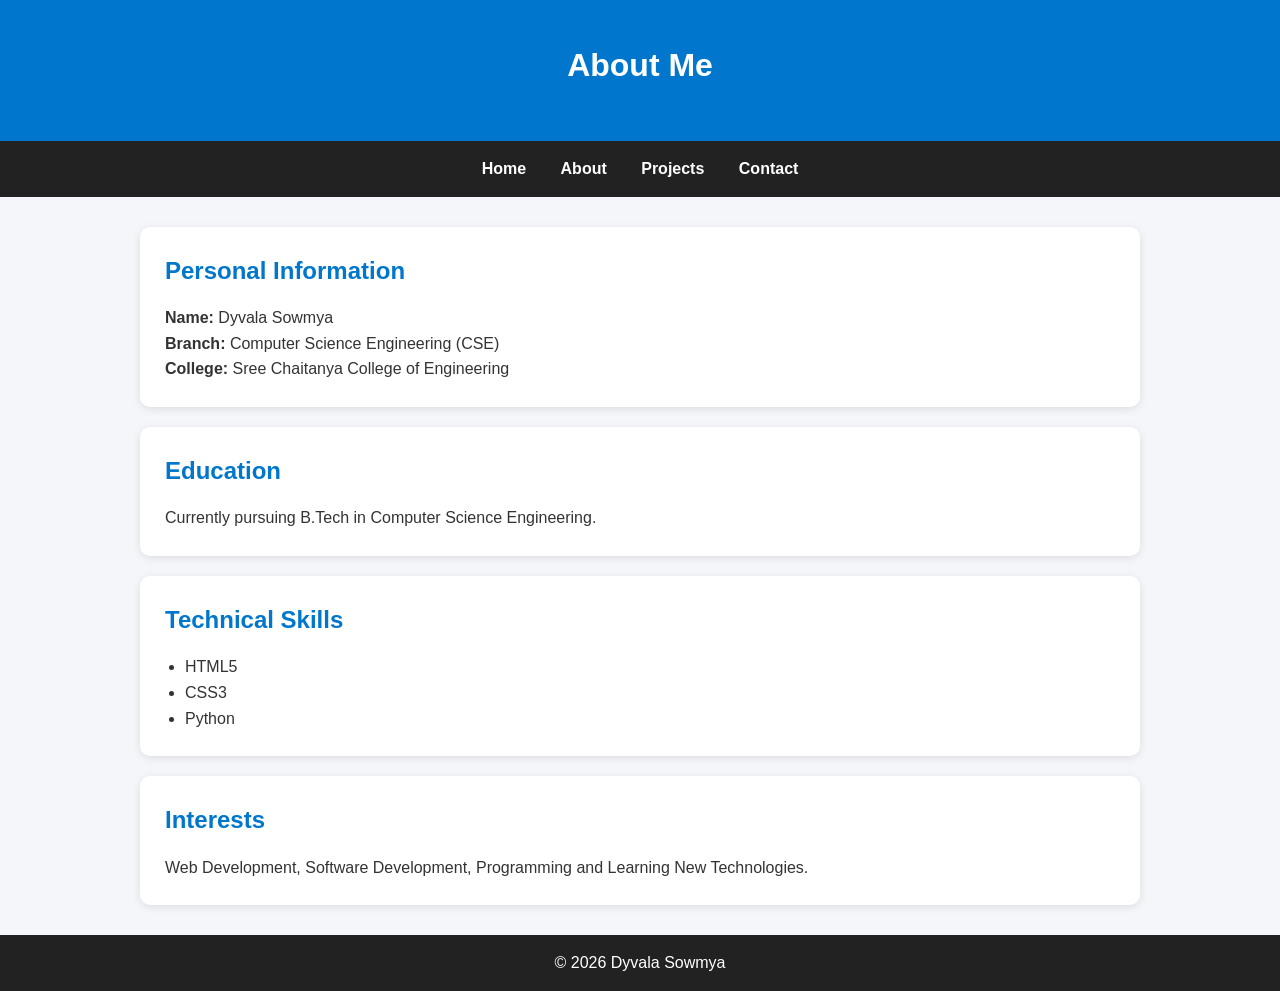
==== about.html @ d8fa5e28 "commit changes" ====
<!DOCTYPE html>
<html lang="en">
<head>
    <meta charset="UTF-8">
    <meta name="viewport" content="width=device-width, initial-scale=1.0">
    <meta name="description" content="About Dyvala Sowmya">
    <title>About Me</title>
    <link rel="stylesheet" href="style.css">
</head>
<body>

<header>
    <h1>About Me</h1>
</header>

<nav aria-label="Main Navigation">
    <a href="index.html" aria-label="Home Page">Home</a>
    <a href="about.html" aria-label="About Page">About</a>
    <a href="projects.html" aria-label="Projects Page">Projects</a>
    <a href="contact.html" aria-label="Contact Page">Contact</a>
</nav>

<main>

<section>
    <h2>Personal Information</h2>
    <p><strong>Name:</strong> Dyvala Sowmya</p>
    <p><strong>Branch:</strong> Computer Science Engineering (CSE)</p>
    <p><strong>College:</strong> Sree Chaitanya College of Engineering</p>
</section>

<section>
    <h2>Education</h2>
    <p>Currently pursuing B.Tech in Computer Science Engineering.</p>
</section>

<section>
    <h2>Technical Skills</h2>
    <ul aria-label="Technical Skills">
        <li>HTML5</li>
        <li>CSS3</li>
        <li>Python</li>
    </ul>
</section>

<section>
    <h2>Interests</h2>
    <p>Web Development, Software Development, Programming and Learning New Technologies.</p>
</section>

</main>

<footer>
    <p>&copy; 2026 Dyvala Sowmya</p>
</footer>

</body>
</html>
---- style.css ----
*{
    margin:0;
    padding:0;
    box-sizing:border-box;
}

body{
    font-family: Arial, sans-serif;
    background:#f4f6f9;
    color:#333;
    line-height:1.6;
}

header{
    background:#0077cc;
    color:white;
    text-align:center;
    padding:40px 20px;
}

header h1{
    margin-bottom:10px;
}

nav{
    background:#222;
    text-align:center;
    padding:15px;
}

nav a{
    color:white;
    text-decoration:none;
    margin:0 15px;
    font-weight:bold;
}

nav a:hover{
    color:#00bfff;
}

main{
    width:90%;
    max-width:1000px;
    margin:30px auto;
}

section{
    background:white;
    padding:25px;
    margin-bottom:20px;
    border-radius:10px;
    box-shadow:0 2px 8px rgba(0,0,0,0.1);
}

h2{
    color:#0077cc;
    margin-bottom:15px;
}

ul{
    padding-left:20px;
}

footer{
    background:#222;
    color:white;
    text-align:center;
    padding:15px;
    margin-top:20px;
}

form{
    display:flex;
    flex-direction:column;
}

input,
textarea{
    padding:10px;
    margin:10px 0;
    border:1px solid #ccc;
    border-radius:5px;
}

button{
    background:#0077cc;
    color:white;
    padding:10px;
    border:none;
    border-radius:5px;
    cursor:pointer;
}

button:hover{
    background:#005fa3;
}
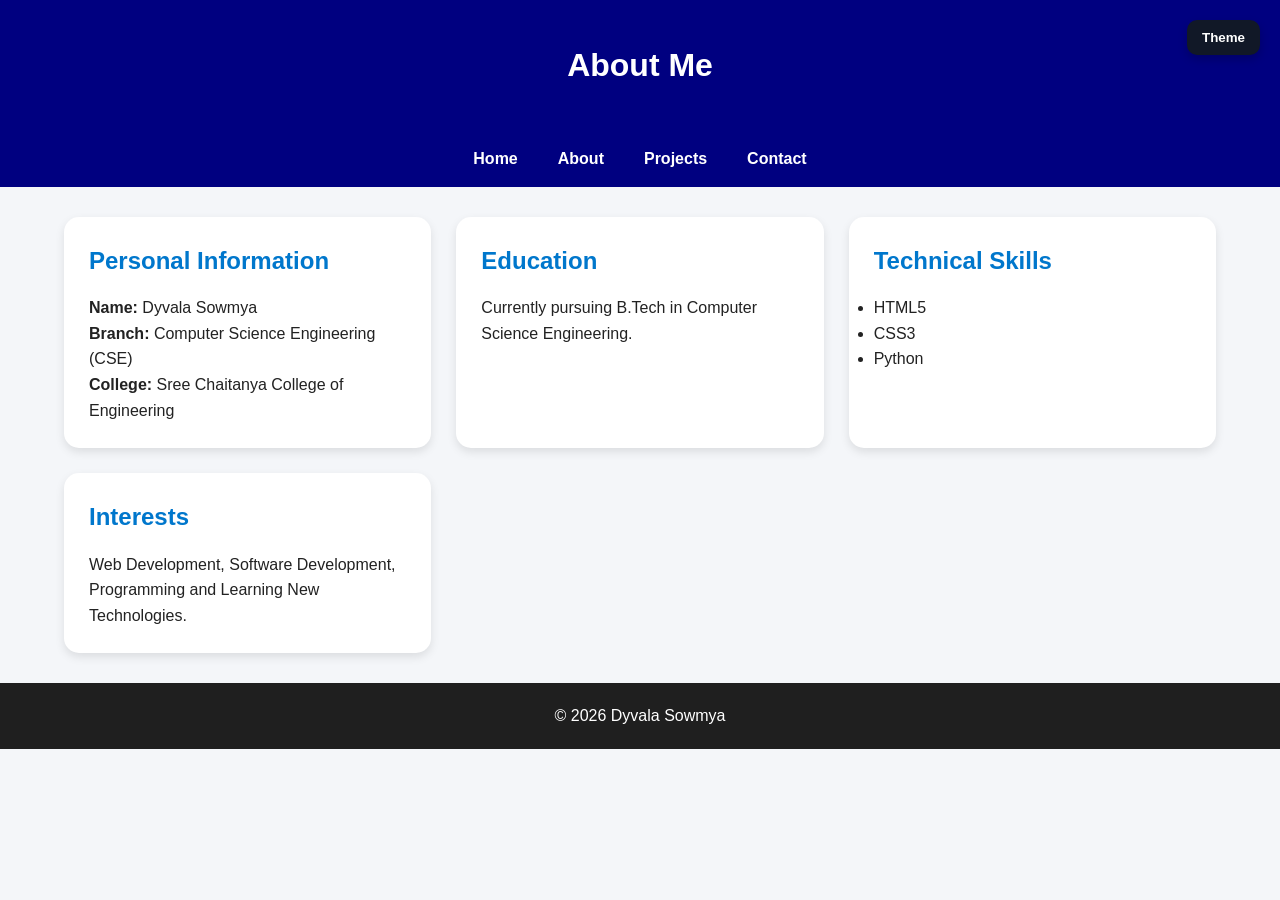
==== commit e5e235f7: "Update about.html" ====
--- a/about.html
+++ b/about.html
@@ -8,6 +8,9 @@
     <link rel="stylesheet" href="style.css">
 </head>
 <body>
+    <button class="theme-btn" onclick="toggleTheme()">
+Theme
+</button>
 
 <header>
     <h1>About Me</h1>
@@ -53,6 +56,11 @@
 <footer>
     <p>&copy; 2026 Dyvala Sowmya</p>
 </footer>
+<script>
+function toggleTheme(){
+    document.body.classList.toggle("dark-mode");
+}
+</script>
 
 </body>
-</html>+</html>
--- a/style.css
+++ b/style.css
@@ -1,3 +1,19 @@
+:root{
+    --primary:#0077cc;
+    --secondary:#1f1f1f;
+    --bg:#f4f6f9;
+    --card:#ffffff;
+    --text:#222;
+}
+
+.dark-mode{
+    --primary:#4da6ff;
+    --secondary:#0f172a;
+    --bg:#0f172a;
+    --card:#1e293b;
+    --text:#ffffff;
+}
+
 *{
     margin:0;
     padding:0;
@@ -5,69 +21,69 @@
 }
 
 body{
-    font-family: Arial, sans-serif;
-    background:#f4f6f9;
-    color:#333;
+    font-family:Arial, sans-serif;
+    background:var(--bg);
+    color:var(--text);
     line-height:1.6;
+    transition: all 0.4s ease;
 }
 
 header{
-    background:#0077cc;
-    color:white;
-    text-align:center;
-    padding:40px 20px;
-}
-
-header h1{
-    margin-bottom:10px;
+    background: navy;
+    color: white;
+    text-align: center;
+    padding: 40px 20px;
 }
 
 nav{
-    background:#222;
-    text-align:center;
-    padding:15px;
+    background: navy;
+    display: flex;
+    justify-content: center;
+    align-items: center;
+    gap: 40px;
+    padding: 15px;
+    flex-wrap: nowrap;
 }
 
 nav a{
     color:white;
     text-decoration:none;
-    margin:0 15px;
     font-weight:bold;
 }
 
 nav a:hover{
-    color:#00bfff;
+    color:#00d4ff;
 }
 
 main{
     width:90%;
-    max-width:1000px;
+    max-width:1200px;
     margin:30px auto;
+
+    display:grid;
+    grid-template-columns:repeat(auto-fit,minmax(300px,1fr));
+    gap:25px;
 }
 
 section{
-    background:white;
+    background:var(--card);
     padding:25px;
-    margin-bottom:20px;
-    border-radius:10px;
-    box-shadow:0 2px 8px rgba(0,0,0,0.1);
+    border-radius:15px;
+    box-shadow:0 4px 10px rgba(0,0,0,0.1);
+    transition: all 0.4s ease;
 }
 
 h2{
-    color:#0077cc;
+    color:var(--primary);
     margin-bottom:15px;
 }
 
-ul{
-    padding-left:20px;
-}
-
 footer{
-    background:#222;
+    text-align:center;
+    background:var(--secondary);
     color:white;
-    text-align:center;
-    padding:15px;
-    margin-top:20px;
+    padding:20px;
+    margin-top:30px;
 }
 
 form{
@@ -77,21 +93,55 @@
 
 input,
 textarea{
-    padding:10px;
-    margin:10px 0;
+    padding:12px;
+    margin-top:5px;
+    margin-bottom:15px;
     border:1px solid #ccc;
-    border-radius:5px;
+    border-radius:8px;
 }
 
 button{
-    background:#0077cc;
+    background:var(--primary);
     color:white;
-    padding:10px;
     border:none;
-    border-radius:5px;
+    padding:12px;
+    border-radius:8px;
     cursor:pointer;
 }
 
 button:hover{
-    background:#005fa3;
-}+    opacity:0.9;
+}
+
+.theme-btn{
+    position:fixed;
+    top:20px;
+    right:20px;
+    background:#111827;
+    color:white;
+    border:none;
+    padding:10px 15px;
+    border-radius:10px;
+    cursor:pointer;
+    font-weight:bold;
+    box-shadow:0 4px 10px rgba(0,0,0,0.2);
+}
+
+.theme-btn:hover{
+    transform:scale(1.05);
+}
+@media(max-width:768px){
+
+    header h1{
+        font-size:28px;
+    }
+
+    nav{
+        gap:20px;
+        flex-wrap:wrap;
+    }
+
+    main{
+        grid-template-columns:1fr;
+    }
+}
